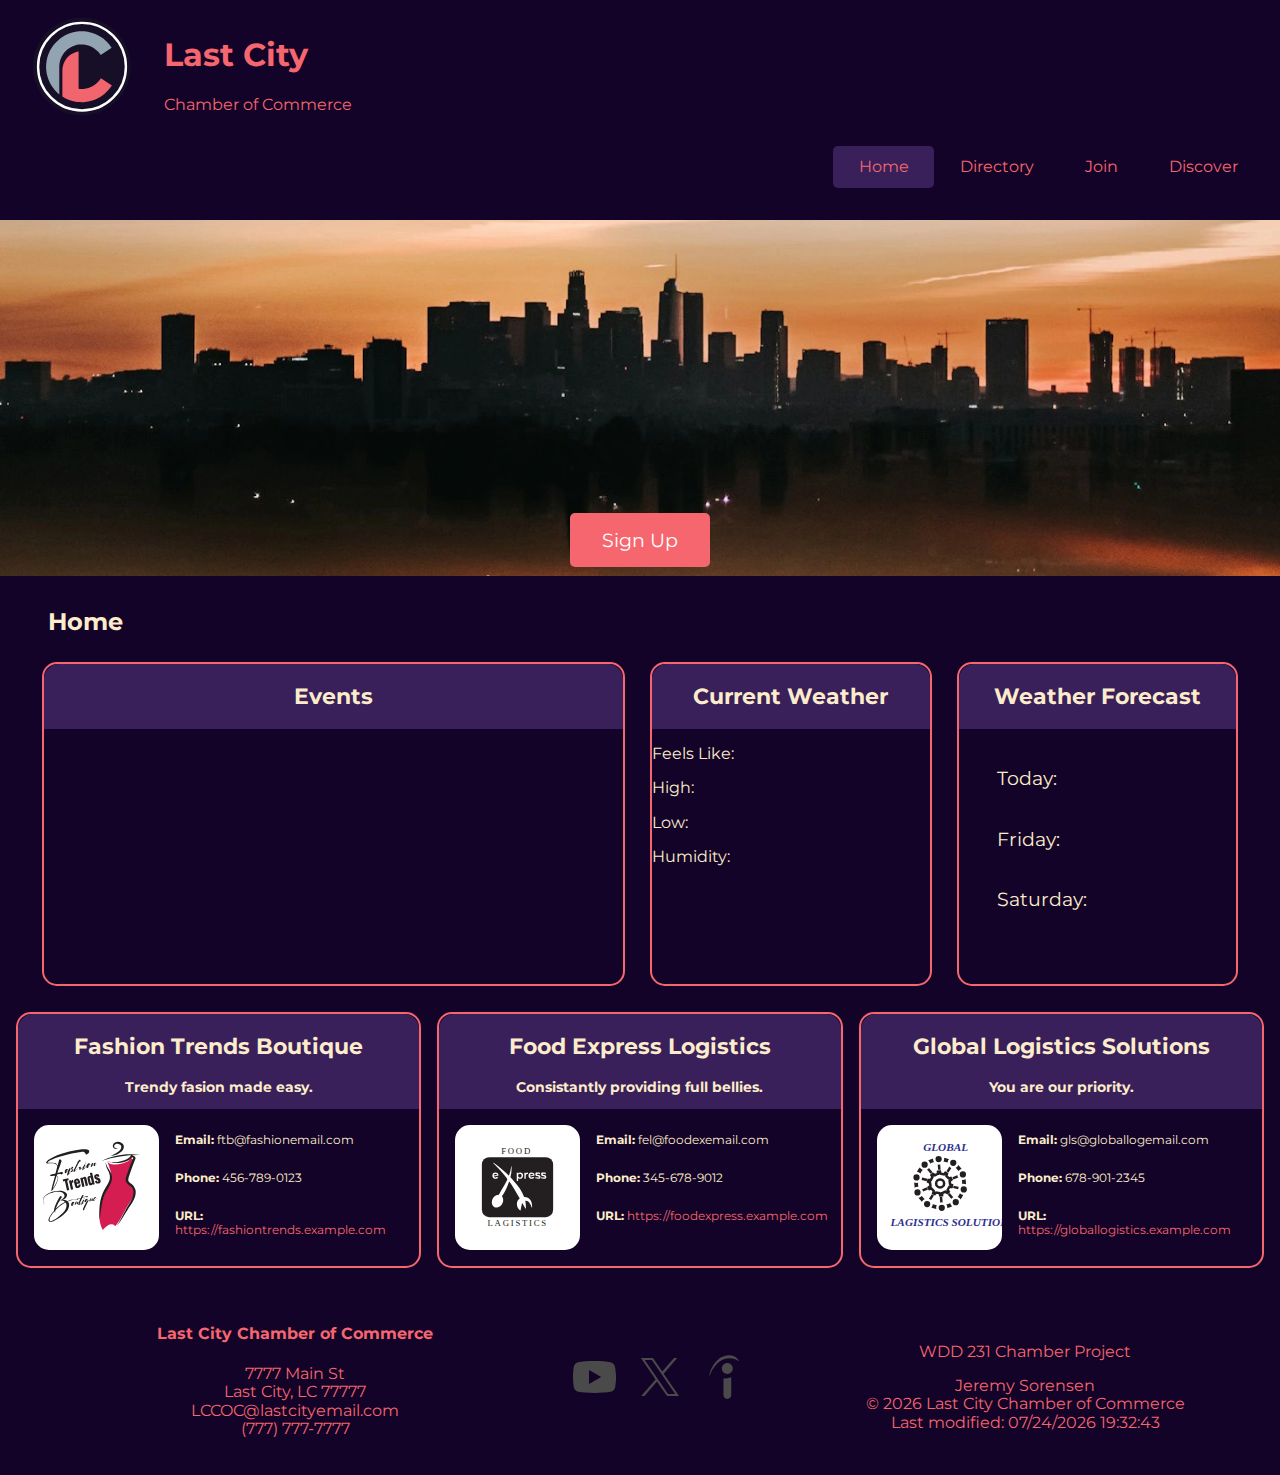
==== chamber/index.html @ 1afa4605 "deploy" ====
<!DOCTYPE html>
<html lang="en">
<head>
    <meta charset="UTF-8">
    <meta name="viewport" content="width=device-width, initial-scale=1.0">
    <meta name="author" content="Jeremy Sorensen">
    <meta name="description" content="WDD 231 - Chamber of Commerce Directory">
    <meta property="og:type" content="website">
    <meta property="og:title" content="WDD 231 - Chamber of Commerce, Jeremy Sorensen">
    <meta property="og:url" content="https://slchamber.com/">
    <meta property="og:image" content="https://slchamber.com/wp-content/uploads/2018/05/ChamberLogoNavy-1.jpg">
    <link rel="preconnect" href="https://fonts.googleapis.com">
    <link rel="preconnect" href="https://fonts.gstatic.com" crossorigin>
    <link href="https://fonts.googleapis.com/css2?family=Montserrat:ital,wght@0,100..900;1,100..900&display=swap" rel="stylesheet">
    <link rel="icon" href="images/last-city-icon.ico">
    <link rel="stylesheet" href="styles/normalize.css">
    <link rel="stylesheet" href="styles/index-small.css">
    <link rel="stylesheet" href="styles/index-large.css">
    <script src="scripts/hamburger.js" defer></script>
    <script src="scripts/weather.js" defer></script>
    <script src="scripts/advertisers.js" defer></script>
    <script src="scripts/getdates.js" defer></script>
    <title>Last City Chamber of Commerce</title>
</head>
<body>
    
    <header>
        <img src="images/lastcity-logo.svg" id="cityLogo" alt="Last City Logo">
        <h1>Last City</h1>
        <p>Chamber of Commerce</p>
        <nav id="animateme">
            <button id="menuButton"></button>
            <ul class="menuLinks">
                <li class="current-menu-item"><a href="index.html" title="Home">Home</a></li>
                <li><a href="directory.html" title="Directory">Directory</a></li>
                <li><a href="#" title="Join">Join</a></li>
                <li><a href="#" title="Discover">Discover</a></li>
            </ul>
        </nav>
    </header>
    <main>
        <div class="hero">
                <img src="images/city-sunset.webp" alt="city">
                <button class="hero-button">Sign Up</button>
        <div>
            <h2>Home</h2>
        </div>
        <div class="container">    
            <div class="events-card">
            <h3>Events</h3>
            <p class="placeholder"></p>
            </div>
            <div class="current-weather-card">
            <h3>Current Weather</h3>
            <div><img id="weather-icon" src="" alt=""></div>
            <p><span id="current-temp"></span></p>
            <p><figcaption></figcaption></p>
            <p>Feels Like: <span id="feels-like"></span></p>
            <p>High: <span id="temp-high"></span></p>
            <p>Low: <span id="temp-low"></span></p>
            <p>Humidity: <span id="humidity"></span></p>
            </div>
            <div class="weather-forecast-card">
            <h3>Weather Forecast</h3>
            <p>Today: <span id="today-temp"></span></p>
            <p>Friday: <span id="tomorrow-temp"></span></p>
            <p>Saturday: <span id="next-day-temp"></span></p>
            </div>
        </div>
        <div id="advertisements"></div>
    </main>
    <footer>
        <div id="left-footer">
            <p>
            <h4>Last City Chamber of Commerce</h4>
            </p>
            <p>
            7777 Main St<br>
            Last City, LC 77777<br>
            LCCOC@lastcityemail.com<br>
            (777) 777-7777
        </p>
        </div>

        <div class="footer-icons">
            <a href="https://www.youtube.com">
                <img src="images/youtube.svg" alt="YouTube">
            </a>
            <a href="https://www.x.com">
                <img src="images/x.svg" alt="X">
            </a>
            <a href="https://www.indeed.com">
                <img src="images/indeed.svg" alt="Indeed">
            </a>
        </div>

        <div id="right-footer">
        <p>WDD 231 Chamber Project</p>
        Jeremy Sorensen<br>
        &copy; <span id="currentyear"></span> Last City Chamber of Commerce<br>
        <span id="lastmodified"></span>
    </div>

    </footer>
</body>
</html>
---- chamber/styles/index-small.css ----
:root {
    --primaryColor: #f5666f;
    --secondaryColor: #92a4af;
    --backgroundColor: #130328;
    --textColor: #fceccb;
}

/* NAVIGATION ITEMS */
nav {
    background-color: var(--backgroundColor);
}

#menuButton::before {
    content: "\2630";
}

#menuButton {
    font-size: 2rem;
    background: none;
    border: none;
    color: var(--textColor);
    cursor: pointer;
    width: 44px;
    text-align: right;
    padding: .25rem 2vw;
    position: absolute;
    top: .9rem;
    right: 4vw;
}

ul.menuLinks li a {
    display: block;
    padding: .75rem 2vw;
    color: var(--primaryColor);
    text-decoration: none;
}

li.current-menu-item a {
    background-color: #39205a;
    border-radius: 5px;
}

ul.menuLinks {
    list-style-type: none; 
}

#menuButton.open::before {
    content: "X";
}

nav {
    display: grid;
    grid-template-rows: 0fr;
    transition: grid-template-rows 0.5s ease-out;
}

nav ul {
    overflow: hidden;
}

nav.open {
    grid-template-rows: 1fr;
}

#viewToggle {
    display: flex;
    justify-content: center;
    gap: 2rem;
}

/* Header, Footer CSS */
#cityLogo {
    float: left;
    width: 100px;
    padding: 0 2rem 1rem 1rem;
}

.hero {
    display: flex;
    flex-direction: column;
    position: relative;
    overflow: hidden;
    max-width: 100%;
}

.hero > img {
    width: 100%;
    height: auto;
    display: block;
}

.hero-button {
    position: absolute;
    top: 30%;
    left: 50%;
    transform: translate(-50%, -50%);
    padding: 1rem 2rem;
    font-size: 1.2rem;
    color: white;
    background-color: var(--primaryColor);
    border: none;
    border-radius: 5px;
    cursor: pointer;
    transition: background-color 0.3s ease;
}

.hero-button:hover {
    background-color: var(--textColor);
    color: var(--backgroundColor);
}

header, footer {
    background-color: var(--backgroundColor);
    color: var(--primaryColor);
    padding: 1rem;
}

footer {
   text-align: center;
   display: flex;
   padding: 1rem;
   width: 100%;
   bottom: 0;
}

.footer-icons {
    display: flex;
    justify-content: space-evenly;
    gap: 15px;
    margin: 1rem 0;
}

/* Body and Main CSS */
body {
    font-family: 'Montserrat', sans-serif;
    background-color: var(--backgroundColor);
    color: var(--textColor);
}

h2 {
    text-align: left;
    margin: 2rem 0 1rem 3rem;
}

.container {
    display: grid;
    grid-template-columns: 2fr 1fr 1fr;
    grid-template-rows: auto;
    margin-left: 2rem;
    margin-right: 2rem;
    gap: 5px;
    row-gap: 5px;
}

.events-card, .current-weather-card, .weather-forecast-card {
    border: 2px solid var(--primaryColor);
    border-radius: 15px;
    font-family: 'Montserrat', sans-serif;
    color: var(--textColor);
    margin: 10px;
}

.events-card {
    height: 320px;
    width: auto;
}

.placeholder {
    visibility: hidden;
    height: 100%;
    width: 100%;
    background: transparent;
}

#weather-icon {
    float: left;
    padding-bottom: 8rem;
}

#current-temp {
    font-weight: 600;
    font-size: 2em;
}

h3 {
    background-color: #39205a;
    padding: 20px;
    text-align: center;
    font-size: 22px;
    margin: 0;
    border-top-right-radius: 15px;
    border-top-left-radius: 15px;
}

h6 {
    background-color: #39205a;
    margin: 0;
    text-align: center;
    font-size: 14px;
    padding-bottom: 1em;
}

figcaption {
    font-weight: bold;
    font-size: 1.3em;
}

.weather-forecast-card p {
    font-size: 1.2em;
    margin: 2em;
}

#advertisements {
    display: grid;
    grid-template-columns: repeat(3, 1fr);
    gap: 1rem;
    padding: 1rem;
}

.member-card {
    border: 2px solid var(--primaryColor);
    border-radius: 15px;
    text-align: left;
    font-family: 'Montserrat', sans-serif;
    color: var(--textColor);
}

.member-card p {
    font-size: 12px;
    margin-top: 1.5rem;
    margin-right: 1em;
    margin-bottom: 2em;
}

.member-card a {
    text-decoration: none;
    color: var(--primaryColor);
    cursor: pointer;
}

.member-card img {
    max-width: 100%;
    height: 125px;
    float: left;
    margin: 1rem 1rem 1rem 1rem;
    border-radius: 15px;
}


/* Small Viewports */
@media screen and (max-width: 768px){

    .hero-button {
        top: 5%;    
        bottom: auto;
        left: auto;
        right: 40%;
        transform: none;
    }

    .container {
        grid-template-columns: 1fr;
        grid-template-rows: auto;
        margin-left: 1rem;
        margin-right: 1rem;
    }

    .events-card, .current-weather-card, .weather-forecast-card {
        margin: 5px;
    }

    #advertisements {
        grid-template-columns: 1fr;
    }

    footer {
     display: flex;
     flex-direction: column;
    }
}
---- chamber/styles/index-large.css ----
@media only screen and (min-width: 768px) {

    #menuButton {
        display: none;
    
    }

    nav {
        grid-template-rows: 1fr;
    }

    ul.menuLinks, ul.menuLinks.open {
        display: flex;
        justify-content: flex-end;
    }

    ul.menuLinks a:hover {
        background-color: var(--primaryColor);
        color: var(--backgroundColor);
        font-weight: 600;
        transition: .5s;
        border-radius: 5px;
    }
}

footer {
    display: flex;
    justify-content: center;
    align-items: center;
    padding: 20px;
}

#left-footer, #right-footer {
    flex: 1;
}

.footer-icons {
    display: flex;
    gap: 15px;
    align-items: center;
}
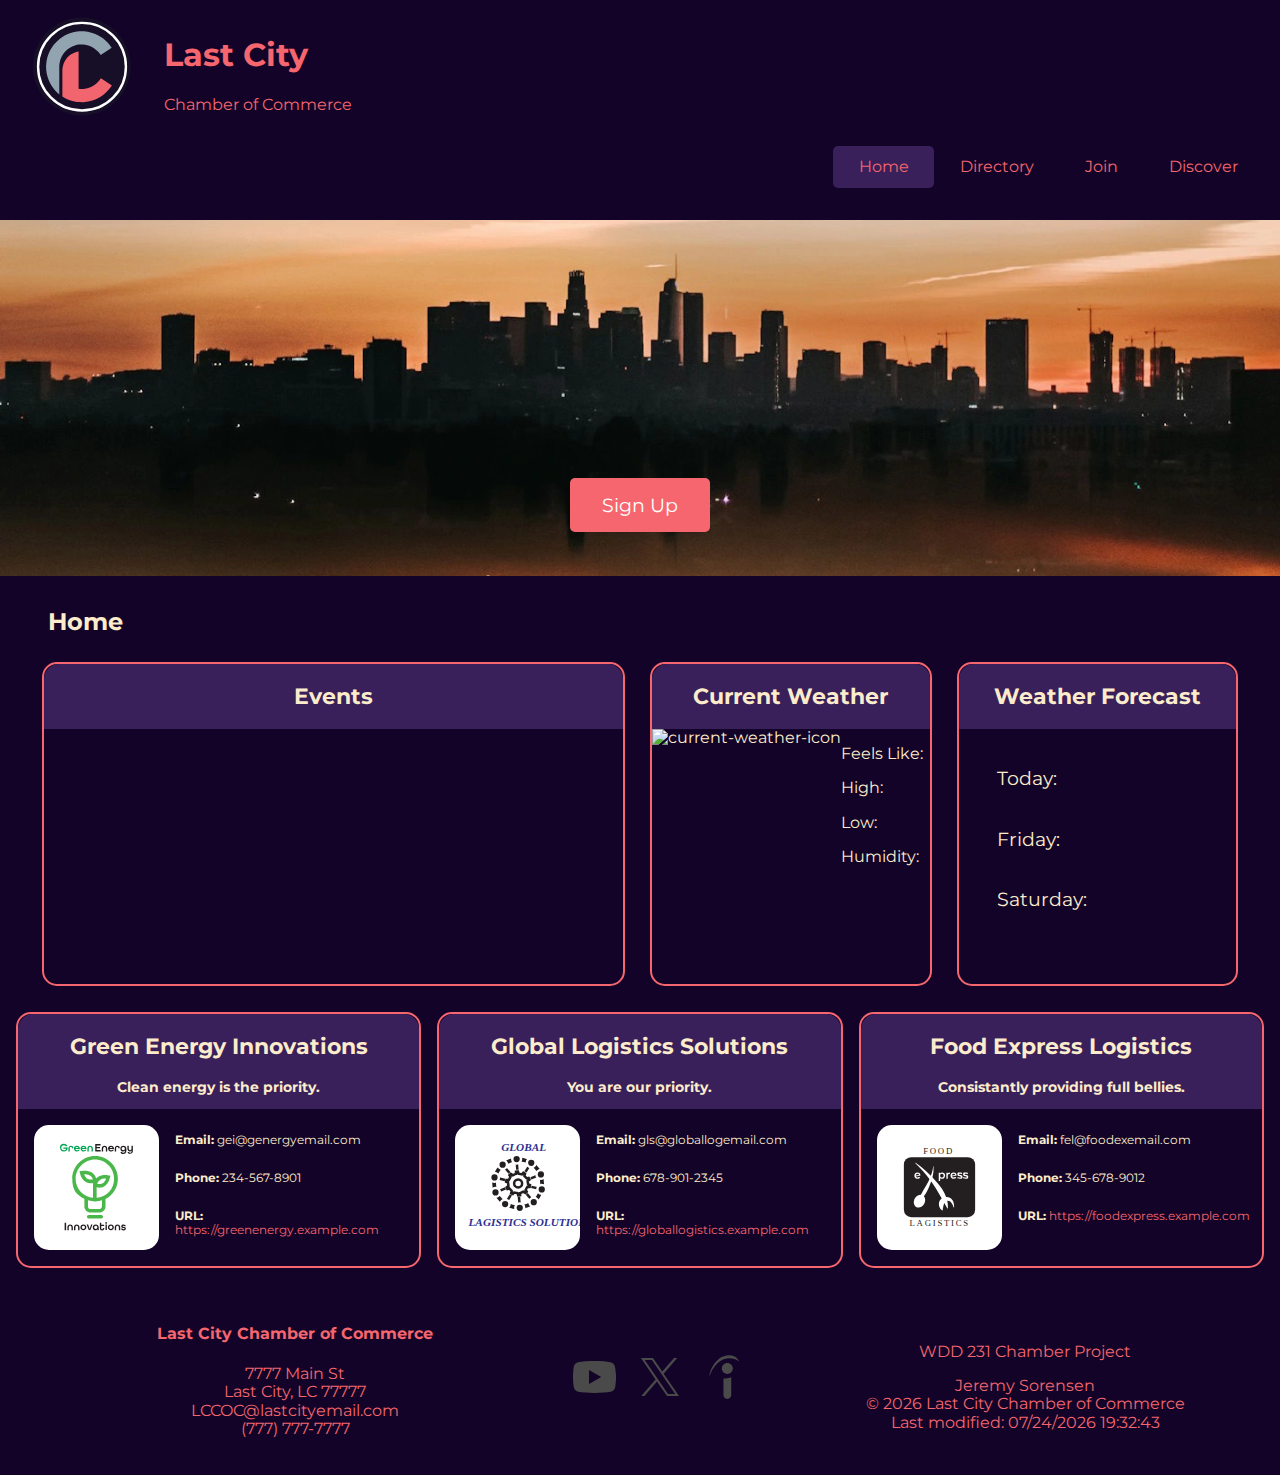
==== commit 6e9d70cf: "deploy" ====
--- a/chamber/index.html
+++ b/chamber/index.html
@@ -23,7 +23,6 @@
     <title>Last City Chamber of Commerce</title>
 </head>
 <body>
-    
     <header>
         <img src="images/lastcity-logo.svg" id="cityLogo" alt="Last City Logo">
         <h1>Last City</h1>
@@ -42,6 +41,7 @@
         <div class="hero">
                 <img src="images/city-sunset.webp" alt="city">
                 <button class="hero-button">Sign Up</button>
+        </div>        
         <div>
             <h2>Home</h2>
         </div>
@@ -52,9 +52,9 @@
             </div>
             <div class="current-weather-card">
             <h3>Current Weather</h3>
-            <div><img id="weather-icon" src="" alt=""></div>
+            <div><img id="weather-icon" alt="current-weather-icon"></div>
             <p><span id="current-temp"></span></p>
-            <p><figcaption></figcaption></p>
+            <figcaption></figcaption>
             <p>Feels Like: <span id="feels-like"></span></p>
             <p>High: <span id="temp-high"></span></p>
             <p>Low: <span id="temp-low"></span></p>
@@ -71,15 +71,11 @@
     </main>
     <footer>
         <div id="left-footer">
-            <p>
-            <h4>Last City Chamber of Commerce</h4>
-            </p>
-            <p>
-            7777 Main St<br>
+            <p><h4>Last City Chamber of Commerce</h4></p>
+            <p>7777 Main St<br>
             Last City, LC 77777<br>
             LCCOC@lastcityemail.com<br>
-            (777) 777-7777
-        </p>
+            (777) 777-7777</p>
         </div>
 
         <div class="footer-icons">
--- a/chamber/styles/index-small.css
+++ b/chamber/styles/index-small.css
@@ -91,7 +91,7 @@
 
 .hero-button {
     position: absolute;
-    top: 30%;
+    top: 80%;
     left: 50%;
     transform: translate(-50%, -50%);
     padding: 1rem 2rem;
@@ -251,7 +251,7 @@
 @media screen and (max-width: 768px){
 
     .hero-button {
-        top: 5%;    
+        top: 50%;    
         bottom: auto;
         left: auto;
         right: 40%;
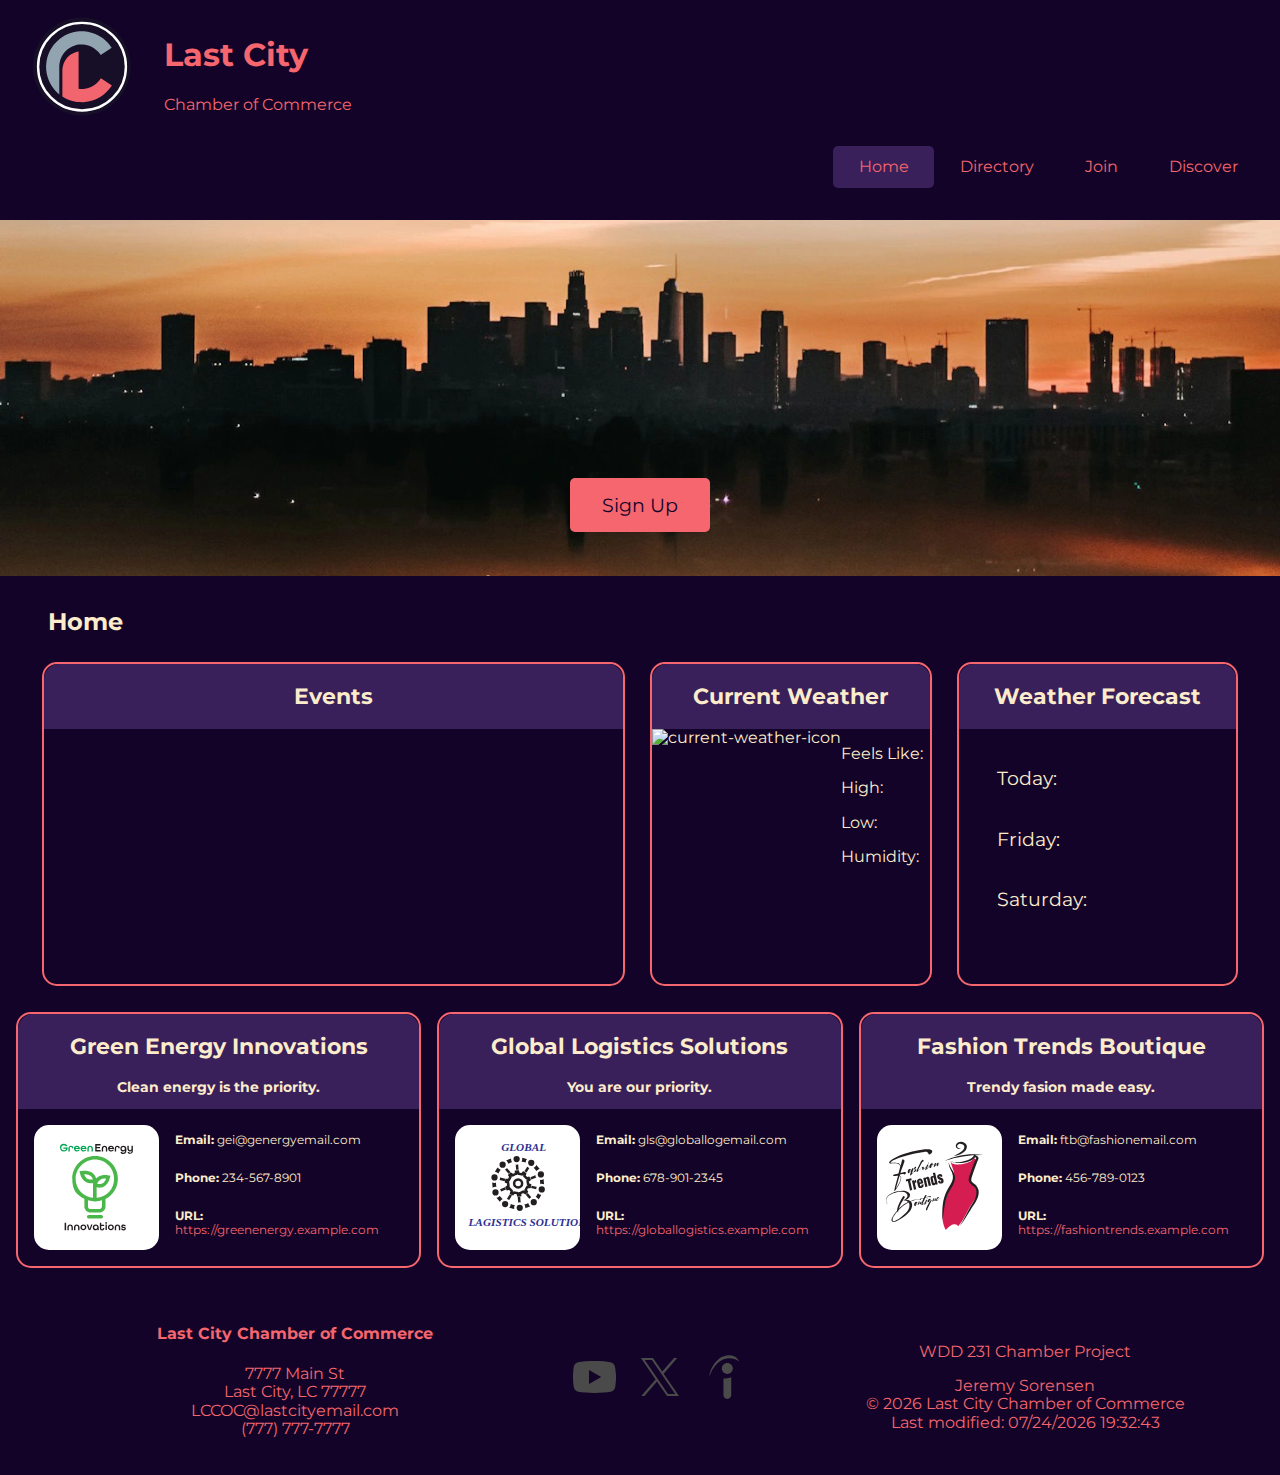
==== commit ebb6a61b: "deploy" ====
--- a/chamber/index.html
+++ b/chamber/index.html
@@ -24,7 +24,7 @@
 </head>
 <body>
     <header>
-        <img src="images/lastcity-logo.svg" id="cityLogo" alt="Last City Logo">
+        <div><img src="images/lastcity-logo.svg" id="cityLogo" alt="Last City Logo"></div>
         <h1>Last City</h1>
         <p>Chamber of Commerce</p>
         <nav id="animateme">
@@ -32,7 +32,7 @@
             <ul class="menuLinks">
                 <li class="current-menu-item"><a href="index.html" title="Home">Home</a></li>
                 <li><a href="directory.html" title="Directory">Directory</a></li>
-                <li><a href="#" title="Join">Join</a></li>
+                <li><a href="join.html" title="Join">Join</a></li>
                 <li><a href="#" title="Discover">Discover</a></li>
             </ul>
         </nav>
@@ -40,7 +40,9 @@
     <main>
         <div class="hero">
                 <img src="images/city-sunset.webp" alt="city">
+                <a href="join.html">
                 <button class="hero-button">Sign Up</button>
+                </a>
         </div>        
         <div>
             <h2>Home</h2>
--- a/chamber/styles/index-small.css
+++ b/chamber/styles/index-small.css
@@ -73,6 +73,12 @@
     float: left;
     width: 100px;
     padding: 0 2rem 1rem 1rem;
+    animation: fadeIn ease 6s;
+}
+
+@keyframes fadeIn {
+    0% {opacity: 0;}
+    100% {opacity: 1;}
 }
 
 .hero {
@@ -96,7 +102,7 @@
     transform: translate(-50%, -50%);
     padding: 1rem 2rem;
     font-size: 1.2rem;
-    color: white;
+    color: var(--backgroundColor);
     background-color: var(--primaryColor);
     border: none;
     border-radius: 5px;
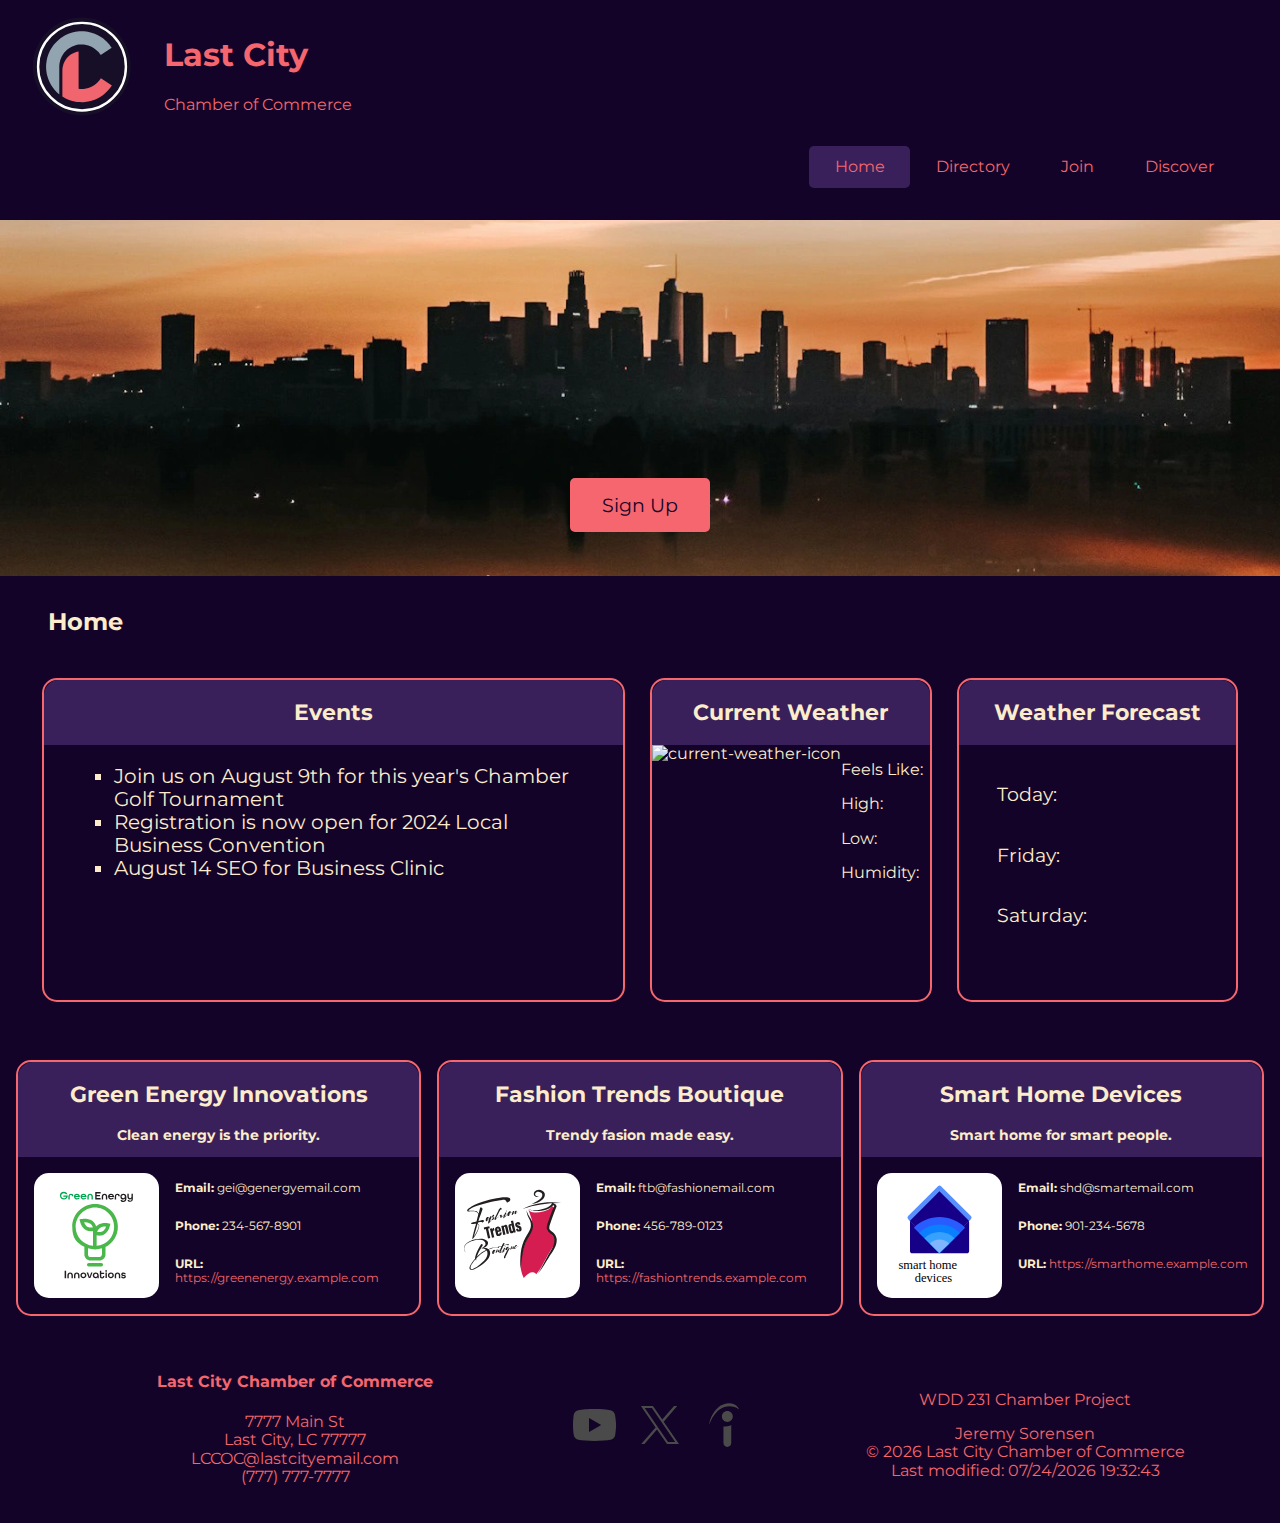
==== commit 95bf5e5a: "deploy" ====
--- a/chamber/index.html
+++ b/chamber/index.html
@@ -50,7 +50,11 @@
         <div class="container">    
             <div class="events-card">
             <h3>Events</h3>
-            <p class="placeholder"></p>
+            <ul>
+                <li>Join us on August 9th for this year's Chamber Golf Tournament</li>
+                <li>Registration is now open for 2024 Local Business Convention</li>
+                <li>August 14 SEO for Business Clinic</li>
+            </ul>
             </div>
             <div class="current-weather-card">
             <h3>Current Weather</h3>
--- a/chamber/styles/index-small.css
+++ b/chamber/styles/index-small.css
@@ -152,8 +152,7 @@
     display: grid;
     grid-template-columns: 2fr 1fr 1fr;
     grid-template-rows: auto;
-    margin-left: 2rem;
-    margin-right: 2rem;
+    margin: 2rem 2rem;
     gap: 5px;
     row-gap: 5px;
 }
@@ -164,21 +163,29 @@
     font-family: 'Montserrat', sans-serif;
     color: var(--textColor);
     margin: 10px;
+    min-height: 100px;
 }
 
 .events-card {
     height: 320px;
     width: auto;
-}
-
-.placeholder {
+    font-size: 20px;
+}
+
+ul {
+    margin: 1em 1.5em;
+    list-style-type: square;
+}
+
+/* .placeholder {
     visibility: hidden;
-    height: 100%;
+    max-height: 100px;
     width: 100%;
     background: transparent;
-}
+} */
 
 #weather-icon {
+    margin: auto;
     float: left;
     padding-bottom: 8rem;
 }
@@ -186,6 +193,7 @@
 #current-temp {
     font-weight: 600;
     font-size: 2em;
+    text-align: center;
 }
 
 h3 {
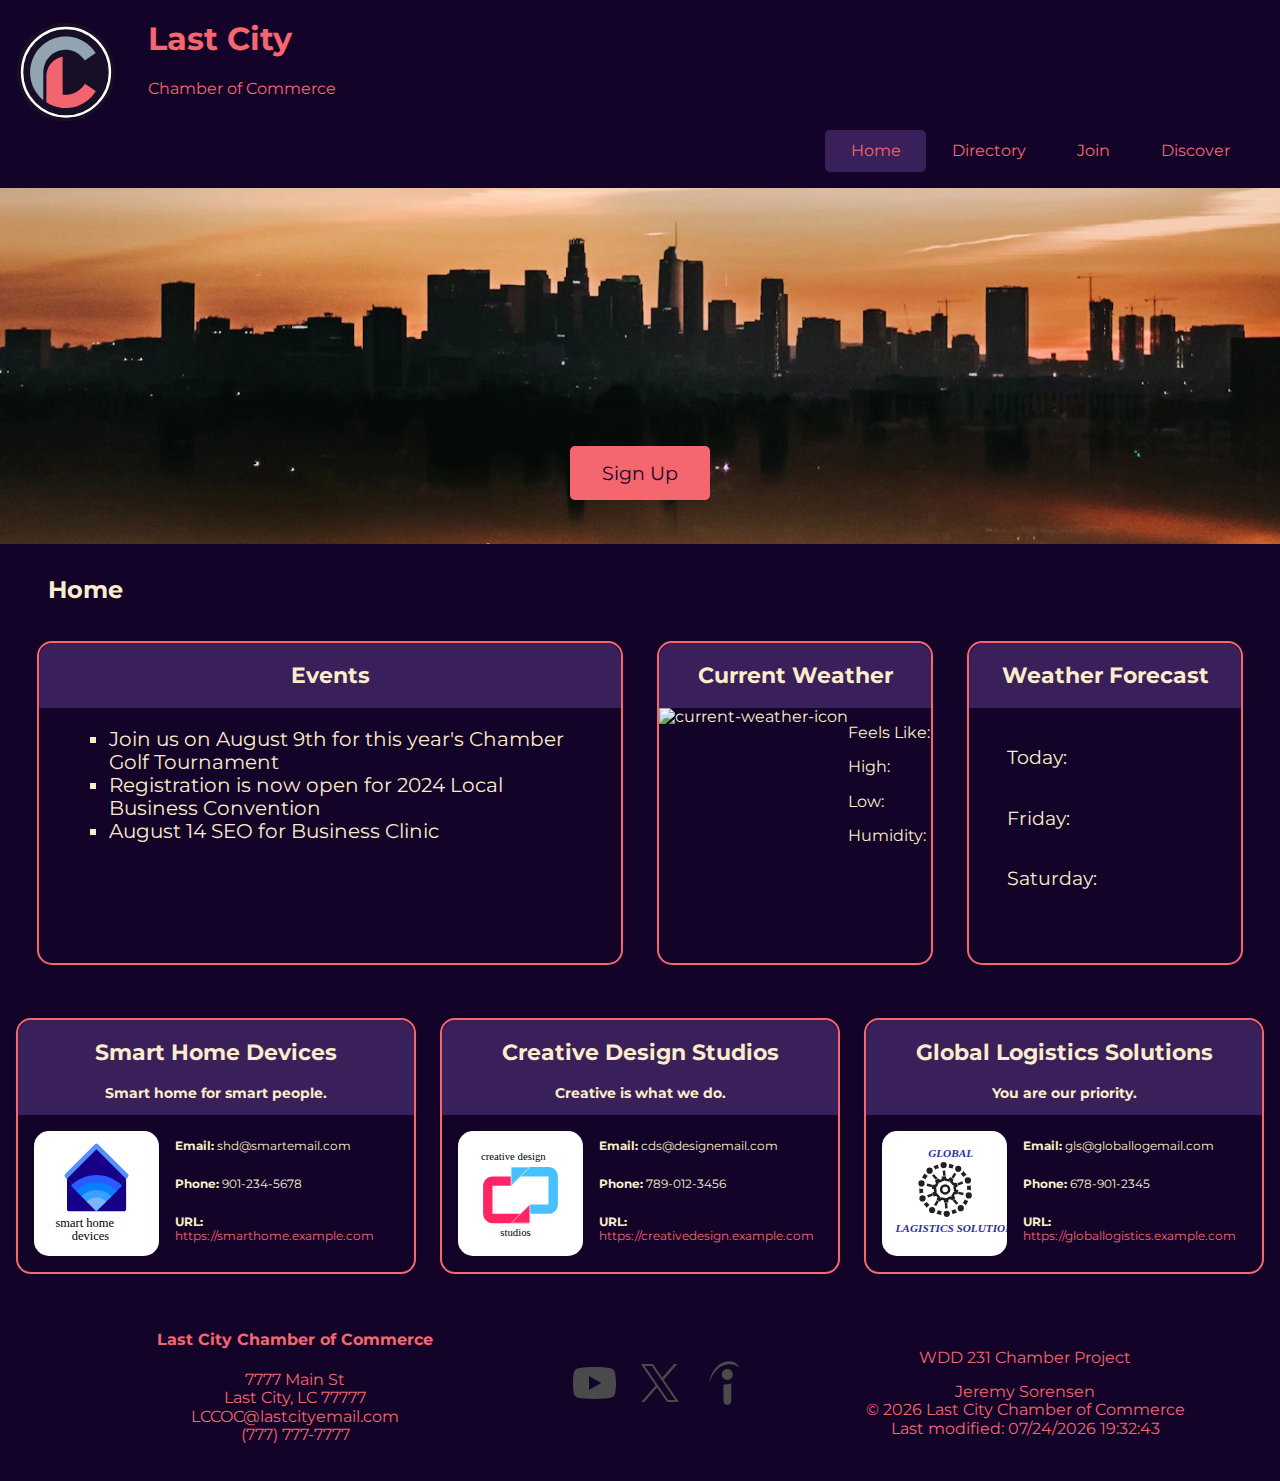
==== commit 74a9d7ac: "deploy" ====
--- a/chamber/index.html
+++ b/chamber/index.html
@@ -12,7 +12,7 @@
     <link rel="preconnect" href="https://fonts.googleapis.com">
     <link rel="preconnect" href="https://fonts.gstatic.com" crossorigin>
     <link href="https://fonts.googleapis.com/css2?family=Montserrat:ital,wght@0,100..900;1,100..900&display=swap" rel="stylesheet">
-    <link rel="icon" href="images/last-city-icon.ico">
+    <link rel="icon" href="images/lastcityfavicon.ico">
     <link rel="stylesheet" href="styles/normalize.css">
     <link rel="stylesheet" href="styles/index-small.css">
     <link rel="stylesheet" href="styles/index-large.css">
@@ -33,7 +33,7 @@
                 <li class="current-menu-item"><a href="index.html" title="Home">Home</a></li>
                 <li><a href="directory.html" title="Directory">Directory</a></li>
                 <li><a href="join.html" title="Join">Join</a></li>
-                <li><a href="#" title="Discover">Discover</a></li>
+                <li><a href="discover.html" title="Discover">Discover</a></li>
             </ul>
         </nav>
     </header>
--- a/chamber/styles/index-small.css
+++ b/chamber/styles/index-small.css
@@ -118,7 +118,7 @@
 header, footer {
     background-color: var(--backgroundColor);
     color: var(--primaryColor);
-    padding: 1rem;
+    /* padding: 1rem; */
 }
 
 footer {
@@ -150,11 +150,14 @@
 
 .container {
     display: grid;
-    grid-template-columns: 2fr 1fr 1fr;
+    grid-template-columns: repeat(4, 1fr);
     grid-template-rows: auto;
     margin: 2rem 2rem;
-    gap: 5px;
-    row-gap: 5px;
+    gap: 1.5rem;
+}
+
+.events-card {
+    grid-column: span 2;
 }
 
 .events-card, .current-weather-card, .weather-forecast-card {
@@ -162,7 +165,7 @@
     border-radius: 15px;
     font-family: 'Montserrat', sans-serif;
     color: var(--textColor);
-    margin: 10px;
+    margin: 5px;
     min-height: 100px;
 }
 
@@ -227,7 +230,7 @@
 #advertisements {
     display: grid;
     grid-template-columns: repeat(3, 1fr);
-    gap: 1rem;
+    gap: 1.5rem;
     padding: 1rem;
 }
 
@@ -260,8 +263,357 @@
     border-radius: 15px;
 }
 
+#visits {
+    margin: 50px;
+}
+
+.discover-main {
+    display: grid;
+    grid-template-columns: repeat(2, 1fr);
+    justify-items: center;
+    gap: 30px;
+    margin: 30px;
+}
+
+.sidebar-left {
+    border: 4px solid var(--primaryColor);
+    border-radius: 20px;
+    box-shadow: 0 0 20px var(--secondaryColor);
+}
+
+#card1, #card2, #card3, #card4 {
+    padding: 20px 10px 20px 10px;
+    margin: 10px;
+}
+
+#left-side {
+    margin: 2rem;
+}
+
+.right-side img {
+    border-radius: 30px;
+    border: 4px solid var(--primaryColor);
+    box-shadow: 0 0 20px var(--secondaryColor);
+    margin: 0 10px 10px 30px;
+}
+
+#caption {
+    font-size: 18px;
+    font-weight: 500;
+    text-align: left;
+    margin-left: 60px;
+    margin-bottom: 50px;
+    background-color: #39205a;
+    padding: 10px;
+    border-top-left-radius: 10px;
+    border-bottom-left-radius: 10px;
+}
+
+/* Calendar Info */
+.calendar {
+    height: 30rem;
+    width: max-content;
+    background-color: var(--secondaryColor);
+    border-radius: 25px;
+    overflow: hidden;
+    align-content: center;
+    padding: 35px 50px 35px 50px;
+    margin: 40px;
+    margin-left: 3rem;
+    border: 3px solid var(--textColor);
+  }
+  
+  .calendar-header {
+    background: var(--backgroundColor);
+    display: flex;
+    justify-content: space-evenly;
+    border-radius: 7px;
+    align-items: center;
+    font-family: 'Montserrat', sans-serif;
+    font-weight: 700;
+    font-size: 18px;
+    color: var(--textColor);
+    padding: 10px;
+  }
+  
+  .calendar-body {
+    padding: 10px;
+  }
+  
+  .calendar-week-days {
+    display: grid;
+    grid-template-columns: repeat(7, 1fr);
+    font-weight: 600;
+  }
+  
+  /* .calendar-week-days div:hover {
+    color: black;
+    transform: scale(1.2);
+    transition: all .2s ease-in-out;
+  } */
+  
+  .calendar-week-days div {
+    display: grid;
+    place-items: center;
+    color: var(--backgroundColor);
+    height: 50px;
+  }
+  
+  .calendar-days {
+    display: grid;
+    grid-template-columns: repeat(7, 1fr);
+    gap: 2px;
+    color: var(--backgroundColor);
+  }
+  
+  .calendar-days div {
+    width: 37px;
+    height: 33px;
+    display: flex;
+    align-items: center;
+    justify-content: center;
+    padding: 5px;
+    position: relative;
+    animation: to-top 1s forwards;
+  }
+  
+  .month-picker {
+    padding: 5px 10px;
+    border-radius: 10px;
+    cursor: pointer;
+  }
+
+  #month-picker:hover {
+    cursor: pointer;
+    transform: scale(1.2);
+    transition: all 0.2 ease-in-out;
+  }
+  
+  .year-picker {
+    display: flex;
+    align-items: center;
+  }
+  
+  .year-change {
+    height: 30px;
+    width: 30px;
+    border-radius: 50%;
+    display: grid;
+    place-items: center;
+    align-content: center;
+    margin: 0px 10px;
+    cursor: pointer;
+  }
+  
+  .year-change:hover {
+    background-color: #39205a;
+    transition: all .2s ease-in-out;
+    transform: scale(1.12);
+  }
+  
+  .calendar-footer {
+    padding: 10px;
+    display: flex;
+    justify-content: flex-end;
+    align-items: center;
+  }
+  
+  #year:hover {
+    cursor: pointer;
+    transform: scale(1.2);
+    transition: all 0.2 ease-in-out;
+  }
+  
+  .calendar-days div span {
+    position: absolute;
+  }
+  
+  /* .calendar-days div:hover {
+    transition: width 0.2s ease-in-out, height 0.2s ease-in-out;
+    background-color: #39205a;
+    border-radius: 20%;
+    color: #fff;
+  } */
+  
+  .calendar-days div.current-date {
+    color: var(--textColor);
+    background-color: var(--backgroundColor);
+    border-radius: 20%;
+  }
+  
+  .month-list {
+    position: relative;
+    left: 0;
+    top: -130px;
+    background-color: var(--backgroundColor);
+    color: var(--textColor);
+    display: grid;
+    grid-template-columns: repeat(3, auto);
+    gap: 5px;
+    border-radius: 20px;
+  }
+  
+  .month-list>div {
+    display: grid;
+    place-content: center;
+    margin: 5px 10px;
+    transition: all 0.2s ease-in-out;
+  }
+  
+  .month-list>div>div {
+    border-radius: 15px;
+    padding: 10px;
+    cursor: pointer;
+  }
+  
+  .month-list>div>div:hover {
+    background-color: var(--backgroundColor);
+    color: var(--textColor);
+    transform: scale(0.9);
+    transition: all 0.2s ease-in-out;
+  }
+  
+  .month-list.show {
+    visibility: visible;
+    pointer-events: visible;
+    transition: 0.6s ease-in-out;
+    animation: to-left .71s forwards;
+  }
+  
+  .month-list.hideonce {
+    visibility: hidden;
+  }
+  
+  .month-list.hide {
+    animation: to-right 1s forwards;
+    visibility: none;
+    pointer-events: none;
+  }
+  
+  .date-time-formate {
+    height: 4rem;
+    width: 100%;
+    background-color: var(--backgroundColor);
+    font-family: 'Montserrat', sans-serif;
+    color: var(--textColor);
+    position: relative;
+    display: flex;
+    top: 50px;
+    justify-content: center;
+    align-items: center;
+    border-radius: 10px;
+  }
+  
+  .day-text-formate {
+    font-family: 'Montserrat', sans-serif;
+    font-size: 1.4rem;
+    padding-right: 5%;
+    border-right: 3px solid var(--backgroundColor);
+  }
+  
+  .date-time-value {
+    display: block;
+    position: relative;
+    text-align: center;
+    padding-left: 5%;
+  }
+  
+  .time-formate {
+    font-size: 1.5rem;
+  }
+  
+  .time-formate.hideTime {
+    animation: hidetime 1.5s forwards;
+  }
+  
+  .day-text-formate.hidetime {
+    animation: hidetime 1.5s forwards;
+  }
+  
+  .date-formate.hideTime {
+    animation: hidetime 1.5s forwards;
+  }
+  
+  .day-text-formate.showtime {
+    animation: showtime 1s forwards;
+  }
+  
+  .time-formate.showtime {
+    animation: showtime 1s forwards;
+  }
+  
+  .date-formate.showtime {
+    animation: showtime 1s forwards;
+  }
+  
+  @keyframes to-top {
+    0% {
+      transform: translateY(0);
+      opacity: 0;
+    }
+  
+    100% {
+      transform: translateY(100%);
+      opacity: 1;
+    }
+  }
+  
+  @keyframes to-left {
+    0% {
+      transform: translatex(230%);
+      opacity: 1;
+    }
+  
+    100% {
+      transform: translatex(0);
+      opacity: 1;
+    }
+  }
+  
+  @keyframes to-right {
+    10% {
+      transform: translatex(0);
+      opacity: 1;
+    }
+  
+    100% {
+      transform: translatex(-150%);
+      opacity: 1;
+    }
+  }
+  
+  @keyframes showtime {
+    0% {
+      transform: translatex(250%);
+      opacity: 1;
+    }
+  
+    100% {
+      transform: translatex(0%);
+      opacity: 1;
+    }
+  }
+  
+  @keyframes hidetime {
+    0% {
+      transform: translatex(0%);
+      opacity: 1;
+    }
+  
+    100% {
+      transform: translatex(-370%);
+      opacity: 1;
+    }
+  }
+
 
 /* Small Viewports */
+@media screen and (max-width: 1065px) {
+    .container {
+        grid-template-columns: repeat(2, 1fr);
+    }
+}
+
 @media screen and (max-width: 768px){
 
     .hero-button {
@@ -287,6 +639,15 @@
         grid-template-columns: 1fr;
     }
 
+    .discover-main {
+        grid-template-columns: 1fr;
+        grid-template-rows: auto;
+    }
+
+    .right-side {
+        grid-template-columns: 1fr;
+    }
+
     footer {
      display: flex;
      flex-direction: column;
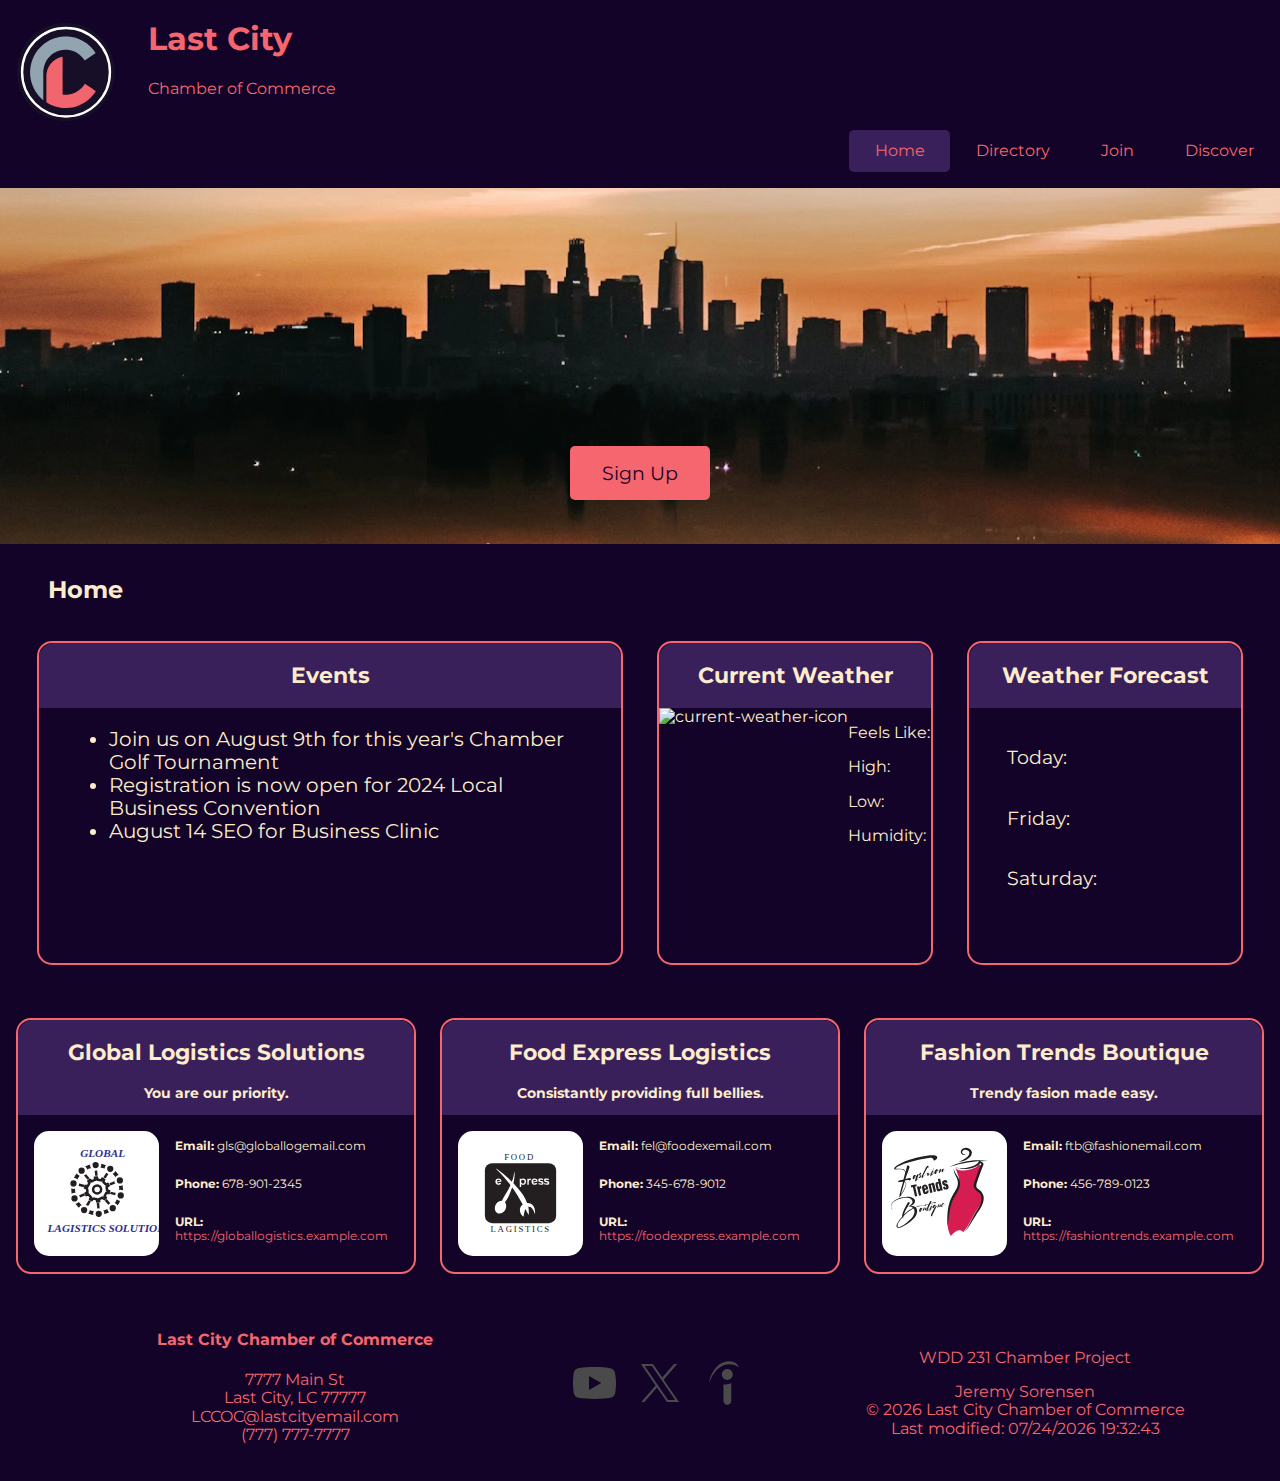
==== commit bf4a0f0f: "deploy" ====
--- a/chamber/index.html
+++ b/chamber/index.html
@@ -50,7 +50,7 @@
         <div class="container">    
             <div class="events-card">
             <h3>Events</h3>
-            <ul>
+            <ul class="homeList">
                 <li>Join us on August 9th for this year's Chamber Golf Tournament</li>
                 <li>Registration is now open for 2024 Local Business Convention</li>
                 <li>August 14 SEO for Business Clinic</li>
--- a/chamber/styles/index-small.css
+++ b/chamber/styles/index-small.css
@@ -150,8 +150,8 @@
 
 .container {
     display: grid;
-    grid-template-columns: repeat(4, 1fr);
-    grid-template-rows: auto;
+    grid-template-columns: repeat(auto-fit, minmax(200px, 1fr));
+    /* grid-template-rows: auto; */
     margin: 2rem 2rem;
     gap: 1.5rem;
 }
@@ -175,17 +175,10 @@
     font-size: 20px;
 }
 
-ul {
+.homeList {
     margin: 1em 1.5em;
-    list-style-type: square;
-}
-
-/* .placeholder {
-    visibility: hidden;
-    max-height: 100px;
-    width: 100%;
-    background: transparent;
-} */
+    list-style-type: disc;
+}
 
 #weather-icon {
     margin: auto;
@@ -264,26 +257,29 @@
 }
 
 #visits {
-    margin: 50px;
+    margin-left: 2em;
+    padding: 10px;
+    font-size: 18px;
 }
 
 .discover-main {
     display: grid;
-    grid-template-columns: repeat(2, 1fr);
+    grid-template-columns: repeat(auto-fit, minmax(570px, 1fr));
     justify-items: center;
-    gap: 30px;
-    margin: 30px;
+    margin-left: 20px;
 }
 
 .sidebar-left {
     border: 4px solid var(--primaryColor);
     border-radius: 20px;
     box-shadow: 0 0 20px var(--secondaryColor);
-}
-
-#card1, #card2, #card3, #card4 {
-    padding: 20px 10px 20px 10px;
-    margin: 10px;
+    margin-bottom: 40px;
+    width: 37rem;
+}
+
+#card1, #card2, #card3, #card4, #card5, #card6 {
+    padding: 15px;
+    margin: 0;
 }
 
 #left-side {
@@ -291,17 +287,19 @@
 }
 
 .right-side img {
+    height: 350px;
+    width: 100%;
     border-radius: 30px;
     border: 4px solid var(--primaryColor);
     box-shadow: 0 0 20px var(--secondaryColor);
-    margin: 0 10px 10px 30px;
+    margin: 0;
 }
 
 #caption {
     font-size: 18px;
     font-weight: 500;
     text-align: left;
-    margin-left: 60px;
+    margin-left: 40px;
     margin-bottom: 50px;
     background-color: #39205a;
     padding: 10px;
@@ -312,14 +310,12 @@
 /* Calendar Info */
 .calendar {
     height: 30rem;
-    width: max-content;
+    width: auto;
     background-color: var(--secondaryColor);
     border-radius: 25px;
     overflow: hidden;
-    align-content: center;
-    padding: 35px 50px 35px 50px;
+    padding: 40px 30px 40px 30px;
     margin: 40px;
-    margin-left: 3rem;
     border: 3px solid var(--textColor);
   }
   
@@ -336,21 +332,11 @@
     padding: 10px;
   }
   
-  .calendar-body {
-    padding: 10px;
-  }
-  
   .calendar-week-days {
     display: grid;
     grid-template-columns: repeat(7, 1fr);
     font-weight: 600;
   }
-  
-  /* .calendar-week-days div:hover {
-    color: black;
-    transform: scale(1.2);
-    transition: all .2s ease-in-out;
-  } */
   
   .calendar-week-days div {
     display: grid;
@@ -427,13 +413,6 @@
   .calendar-days div span {
     position: absolute;
   }
-  
-  /* .calendar-days div:hover {
-    transition: width 0.2s ease-in-out, height 0.2s ease-in-out;
-    background-color: #39205a;
-    border-radius: 20%;
-    color: #fff;
-  } */
   
   .calendar-days div.current-date {
     color: var(--textColor);
@@ -639,11 +618,6 @@
         grid-template-columns: 1fr;
     }
 
-    .discover-main {
-        grid-template-columns: 1fr;
-        grid-template-rows: auto;
-    }
-
     .right-side {
         grid-template-columns: 1fr;
     }
--- a/chamber/styles/index-large.css
+++ b/chamber/styles/index-large.css
@@ -21,6 +21,26 @@
         transition: .5s;
         border-radius: 5px;
     }
+
+    .right-side img {
+        height: 350px;
+        width: 100%;
+        border-radius: 30px;
+        border: 4px solid var(--primaryColor);
+        box-shadow: 0 0 20px var(--secondaryColor);
+        margin: 0;
+        -webkit-transform: scale(1);
+        transform: scale(1);
+        -webkit-transition: .3s ease-in-out;
+        transition: .3s ease-in-out;
+    }
+    .right-side img:hover {
+        border: 5px solid var(--textColor);
+        border-radius: 30px;
+        box-shadow: 0 0 50px var(--secondaryColor);
+          -webkit-transform: scale(1.1);
+          transform: scale(1.1);
+      }
 }
 
 footer {
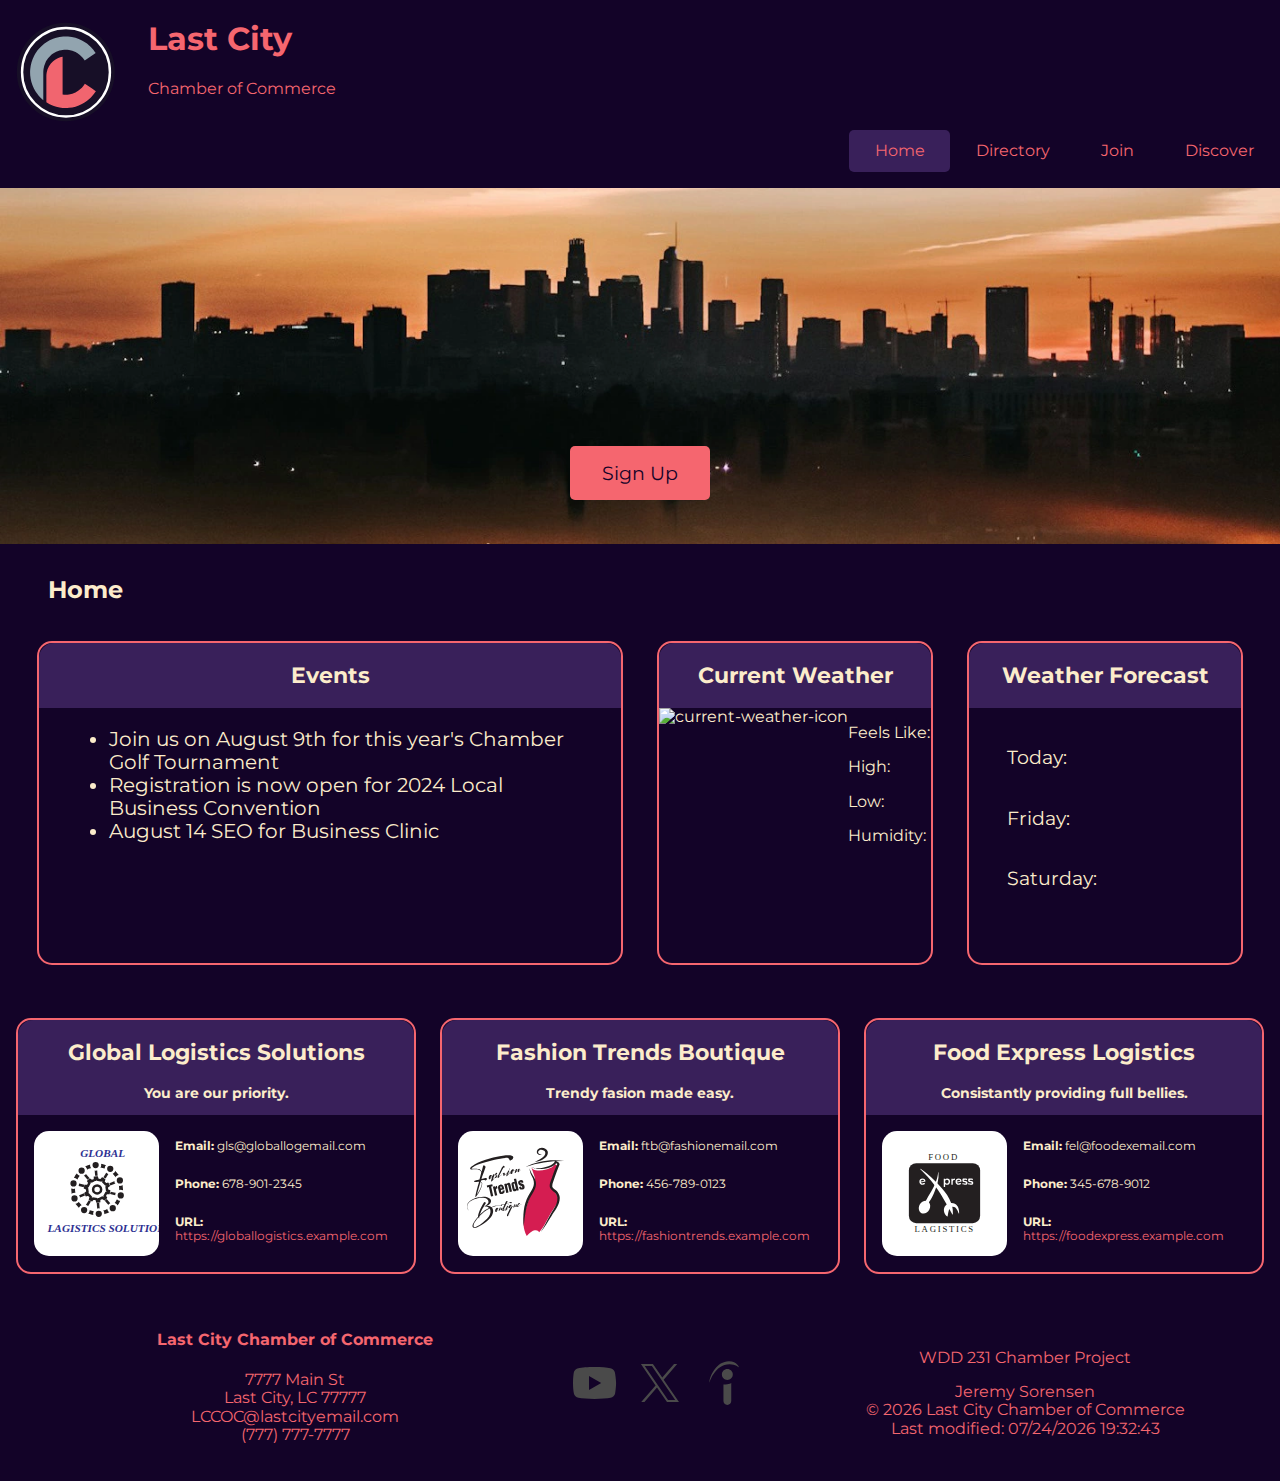
==== commit a37c227b: "deploy" ====
--- a/chamber/index.html
+++ b/chamber/index.html
@@ -77,7 +77,7 @@
     </main>
     <footer>
         <div id="left-footer">
-            <p><h4>Last City Chamber of Commerce</h4></p>
+            <h4>Last City Chamber of Commerce</h4>
             <p>7777 Main St<br>
             Last City, LC 77777<br>
             LCCOC@lastcityemail.com<br>
